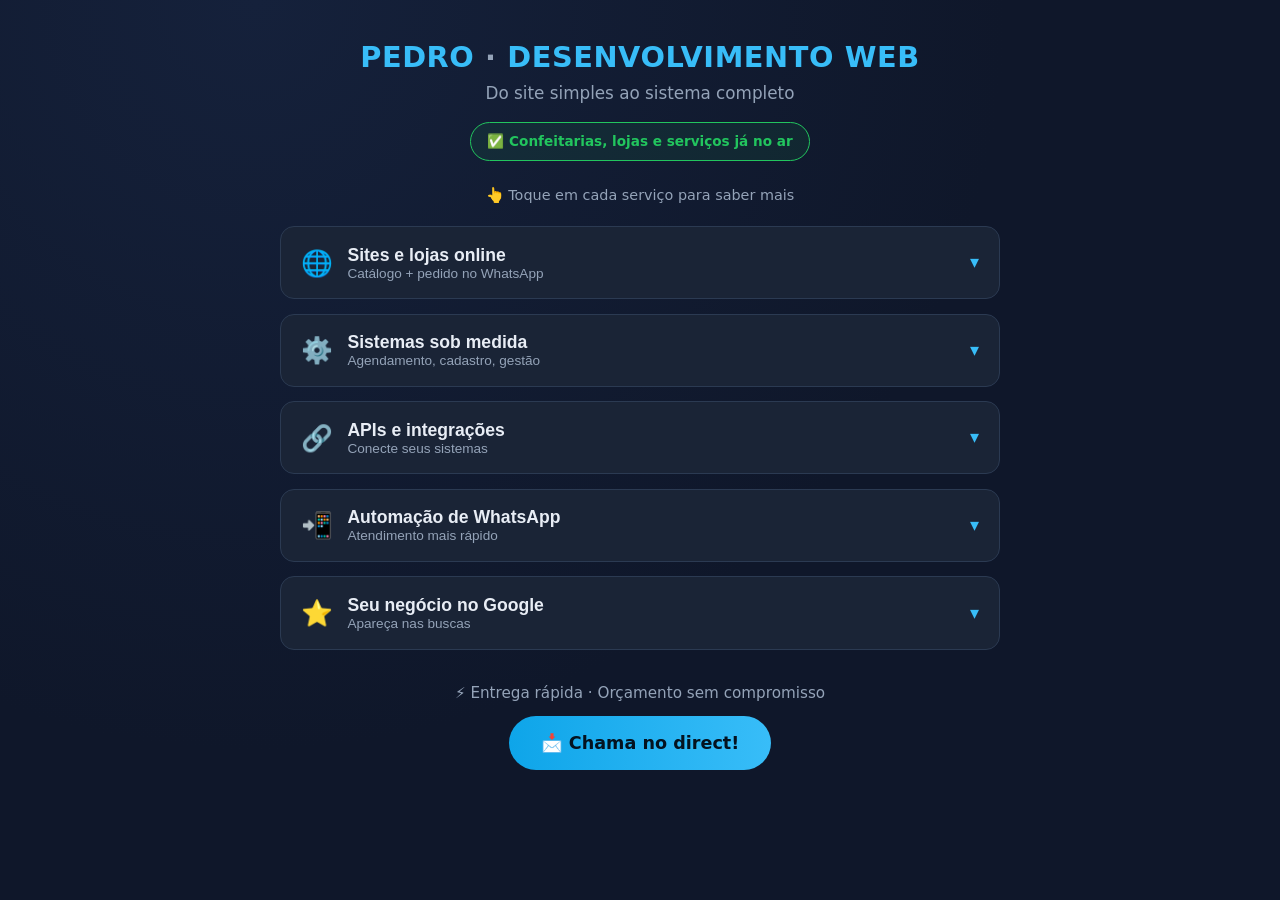
==== index.html @ 235ffc92 "Add files via upload" ====
<!DOCTYPE html>
<html lang="pt-BR">

<head>
    <meta charset="UTF-8">
    <meta name="viewport" content="width=device-width, initial-scale=1.0">
    <title>Pedro · Desenvolvimento Web</title>
    <meta name="description" content="Criação de sites, lojas online, sistemas sob medida, APIs e automações. Do simples ao completo.">
    <link rel="stylesheet" href="styles.css">
</head>

<body>

    <!-- Cabeçalho -->
    <header class="topo">
        <h1 class="marca">PEDRO <span>·</span> DESENVOLVIMENTO WEB</h1>
        <p class="sub">Do site simples ao sistema completo</p>
        <span class="selo">✅ Confeitarias, lojas e serviços já no ar</span>
    </header>

    <!-- Serviços (cards clicáveis) -->
    <main class="conteudo">
        <p class="dica">👆 Toque em cada serviço para saber mais</p>
        <div id="servicos" class="servicos"></div>
    </main>

    <!-- Rodapé / CTA -->
    <footer class="rodape">
        <p class="cta">⚡ Entrega rápida · Orçamento sem compromisso</p>
        <p class="cta-forte">📩 Chama no direct!</p>
    </footer>

    <script src="app.js"></script>
</body>

</html>
---- styles.css ----
/* -----------------------------------------------------------------------
   Pedro · Desenvolvimento Web — tema dark/tech, responsivo.
   ----------------------------------------------------------------------- */

:root {
    --fundo: #0f172a;
    --fundo-2: #1e293b;
    --card: #1a2436;
    --card-hover: #223049;
    --azul: #38bdf8;
    --azul-forte: #0ea5e9;
    --verde: #22c55e;
    --texto: #e8edf5;
    --texto-suave: #94a3b8;
    --borda: #2b3a52;
    --raio: 14px;
}

* {
    box-sizing: border-box;
    margin: 0;
    padding: 0;
}

body {
    font-family: system-ui, -apple-system, "Segoe UI", Roboto, sans-serif;
    background: radial-gradient(circle at 20% 0%, #15213b 0%, var(--fundo) 55%);
    color: var(--texto);
    line-height: 1.5;
    min-height: 100vh;
    padding: 1.5rem 1rem 3rem;
}

/* Cabeçalho */
.topo {
    max-width: 720px;
    margin: 1rem auto 1.5rem;
    text-align: center;
}

.marca {
    font-size: 1.8rem;
    font-weight: 800;
    color: var(--azul);
    letter-spacing: 0.02em;
    line-height: 1.2;
}

.marca span {
    color: var(--texto-suave);
}

.sub {
    color: var(--texto-suave);
    font-size: 1.05rem;
    margin-top: 0.4rem;
}

.selo {
    display: inline-block;
    margin-top: 1rem;
    padding: 0.5rem 1rem;
    border: 1px solid var(--verde);
    border-radius: 999px;
    color: var(--verde);
    font-size: 0.85rem;
    font-weight: 600;
    background: rgba(34, 197, 94, 0.08);
}

/* Conteúdo */
.conteudo {
    max-width: 720px;
    margin: 0 auto;
}

.dica {
    text-align: center;
    color: var(--texto-suave);
    font-size: 0.9rem;
    margin-bottom: 1.25rem;
}

.servicos {
    display: flex;
    flex-direction: column;
    gap: 0.9rem;
}

/* Card de serviço */
.servico {
    background: var(--card);
    border: 1px solid var(--borda);
    border-radius: var(--raio);
    overflow: hidden;
    transition: border-color 0.2s;
}

.servico.aberto {
    border-color: var(--azul);
}

.servico-cabecalho {
    width: 100%;
    display: flex;
    align-items: center;
    gap: 0.9rem;
    padding: 1.1rem 1.25rem;
    background: none;
    border: none;
    cursor: pointer;
    text-align: left;
    color: var(--texto);
    transition: background 0.15s;
}

.servico-cabecalho:hover {
    background: var(--card-hover);
}

.servico-icone {
    font-size: 1.6rem;
    flex-shrink: 0;
}

.servico-texto {
    flex: 1;
    display: flex;
    flex-direction: column;
}

.servico-titulo {
    font-size: 1.1rem;
    font-weight: 700;
}

.servico-resumo {
    font-size: 0.85rem;
    color: var(--texto-suave);
}

.servico-seta {
    color: var(--azul);
    font-size: 1.1rem;
    transition: transform 0.25s;
}

.servico.aberto .servico-seta {
    transform: rotate(180deg);
}

/* Detalhe (expande) */
.servico-detalhe {
    max-height: 0;
    overflow: hidden;
    transition: max-height 0.3s ease, padding 0.3s ease;
    padding: 0 1.25rem;
}

.servico.aberto .servico-detalhe {
    max-height: 400px;
    padding: 0 1.25rem 1.2rem;
}

.servico-detalhe p {
    color: var(--texto-suave);
    font-size: 0.95rem;
    line-height: 1.6;
    border-top: 1px solid var(--borda);
    padding-top: 0.9rem;
}

/* Rodapé / CTA */
.rodape {
    max-width: 720px;
    margin: 2rem auto 0;
    text-align: center;
}

.cta {
    color: var(--texto-suave);
    font-size: 0.95rem;
    margin-bottom: 0.75rem;
}

.cta-forte {
    display: inline-block;
    background: linear-gradient(90deg, var(--azul-forte), var(--azul));
    color: #04121f;
    font-weight: 800;
    font-size: 1.1rem;
    padding: 0.85rem 2rem;
    border-radius: 999px;
}

@media (max-width: 480px) {
    .marca {
        font-size: 1.4rem;
    }
}
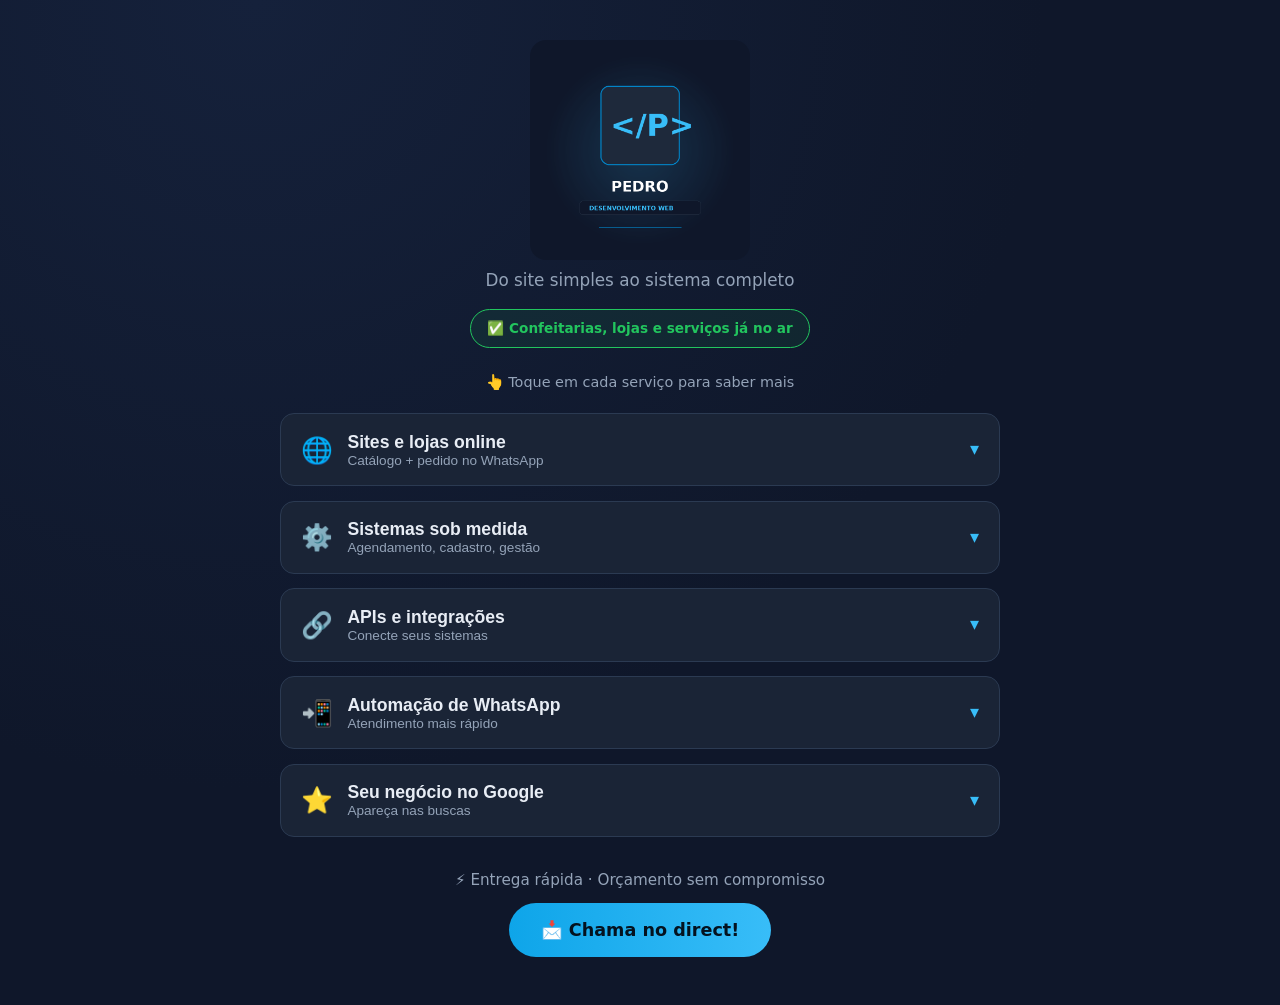
==== commit 04e490be: "Add files via upload" ====
--- a/index.html
+++ b/index.html
@@ -5,7 +5,8 @@
     <meta charset="UTF-8">
     <meta name="viewport" content="width=device-width, initial-scale=1.0">
     <title>Pedro · Desenvolvimento Web</title>
-    <meta name="description" content="Criação de sites, lojas online, sistemas sob medida, APIs e automações. Do simples ao completo.">
+    <meta name="description"
+        content="Criação de sites, lojas online, sistemas sob medida, APIs e automações. Do simples ao completo.">
     <link rel="stylesheet" href="styles.css">
 </head>
 
@@ -13,7 +14,7 @@
 
     <!-- Cabeçalho -->
     <header class="topo">
-        <h1 class="marca">PEDRO <span>·</span> DESENVOLVIMENTO WEB</h1>
+        <img class="logo" src="logo.png.png" alt="Pedro · Desenvolvimento Web">
         <p class="sub">Do site simples ao sistema completo</p>
         <span class="selo">✅ Confeitarias, lojas e serviços já no ar</span>
     </header>
@@ -33,4 +34,4 @@
     <script src="app.js"></script>
 </body>
 
-</html>
+</html>
--- a/styles.css
+++ b/styles.css
@@ -38,16 +38,13 @@
     text-align: center;
 }
 
-.marca {
-    font-size: 1.8rem;
-    font-weight: 800;
-    color: var(--azul);
-    letter-spacing: 0.02em;
-    line-height: 1.2;
-}
-
-.marca span {
-    color: var(--texto-suave);
+.logo {
+    width: 220px;
+    max-width: 70%;
+    height: auto;
+    display: block;
+    margin: 0 auto 0.5rem;
+    border-radius: 16px;
 }
 
 .sub {
@@ -197,4 +194,4 @@
     .marca {
         font-size: 1.4rem;
     }
-}
+}
